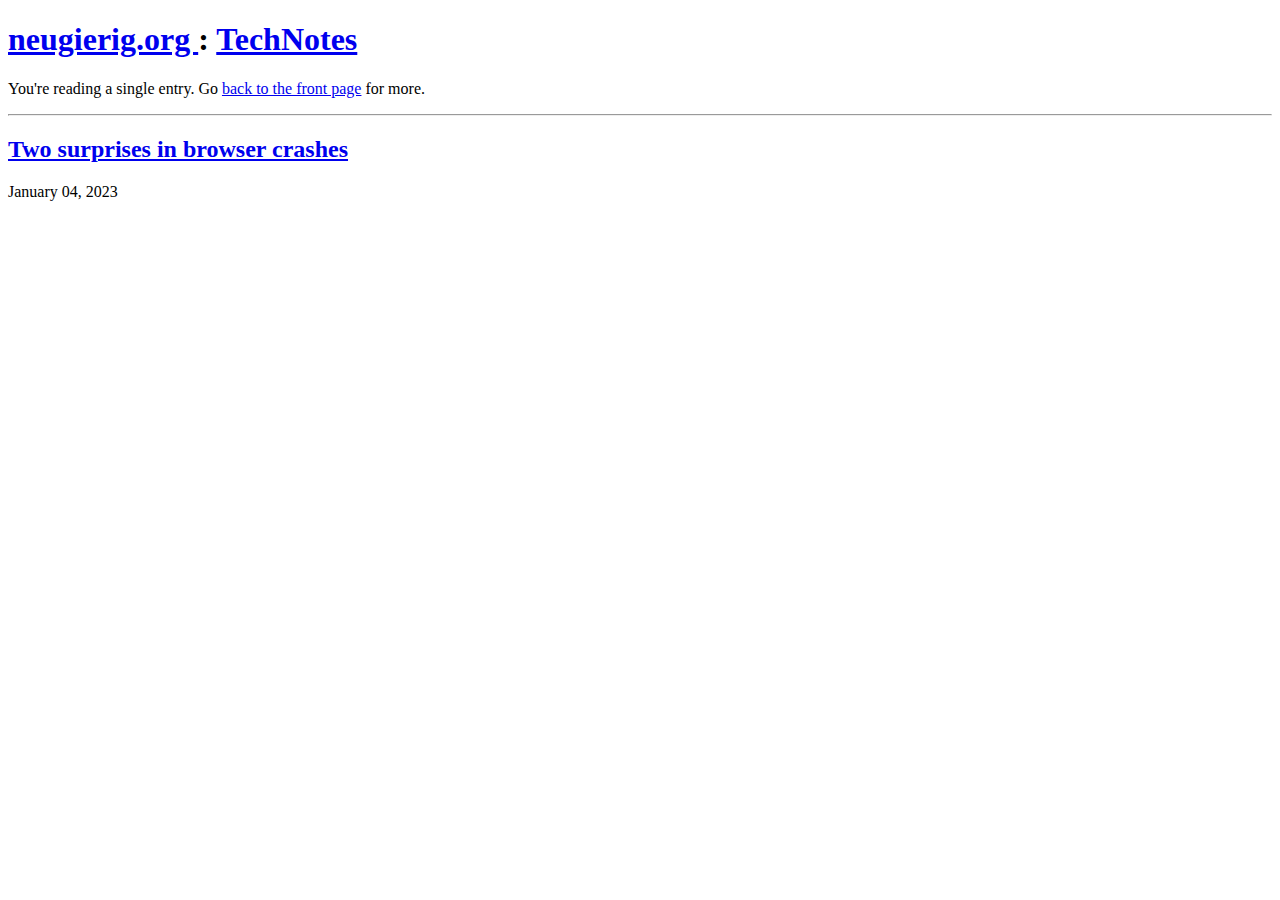
==== index.html @ 21b23c17 "added header" ====
<!DOCTYPE html>
<html lang="en">
<head>
    <meta charset="UTF-8">
    <meta http-equiv="X-UA-Compatible" content="IE=edge">
    <meta name="viewport" content="width=device-width, initial-scale=1.0">
    <title>Tech Notes: Two surprises in browser crashes</title>
    <link rel="stylesheet" href="style.css">
</head>
<body>
    <header>
        <H1>
            <a href="https://neugierig.org/">
                neugierig.org
            </a>
            :
            <a href="https://neugierig.org/software/blog/">TechNotes</a>
        </H1>
        <p>You're reading a single entry. Go <a href="https://neugierig.org/software/blog/">back to the front page</a> for more.</p>
    </header>
    <hr>    
    <h2>    
        <a href="https://neugierig.org/software/blog/2023/01/browser-crashes.html">Two surprises in browser crashes</a> 
            <!-- ovdi stavit da me baca na moju vlastitu stranicu -->
    </h2>
    <p>January 04, 2023</p>
</body>
</html>
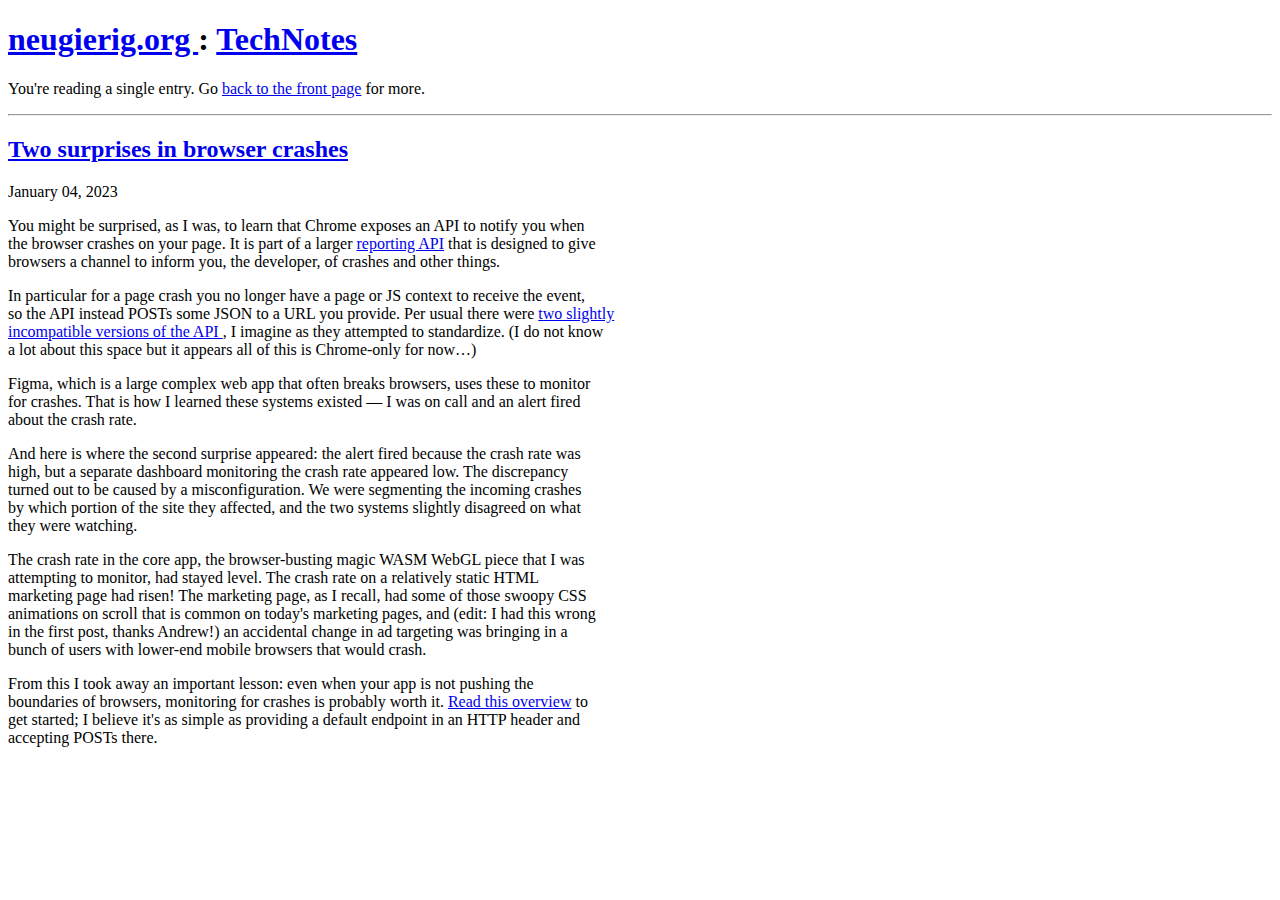
==== commit ffac2766: "adding all paragraphs" ====
--- a/index.html
+++ b/index.html
@@ -24,5 +24,46 @@
             <!-- ovdi stavit da me baca na moju vlastitu stranicu -->
     </h2>
     <p>January 04, 2023</p>
+    <p>
+        You might be surprised, as I was, to learn that Chrome exposes an API to notify you when <br>
+        the browser crashes on your page. It is part of a larger <a href="https://devdocs.io/dom/reporting_api">reporting API</a> that is designed to give <br>
+        browsers a channel to inform you, the developer, of crashes and other things.
+    </p>
+    <p>
+        In particular for a page crash you no longer have a page or JS context to receive the event,<br>
+        so the API instead POSTs some JSON to a URL you provide. Per usual there were 
+        <a href="https://developer.chrome.com/blog/reporting-api-migration/">
+            two slightly <br>
+            incompatible versions of the API
+        </a>
+        , I imagine as they attempted to standardize. (I do not know <br>
+        a lot about this space but it appears all of this is Chrome-only for now…)
+    </p>
+    <p>
+        Figma, which is a large complex web app that often breaks browsers, uses these to monitor <br>
+        for crashes. That is how I learned these systems existed — I was on call and an alert fired <br>
+        about the crash rate.
+    </p>
+    <p>
+        And here is where the second surprise appeared: the alert fired because the crash rate was <br>
+        high, but a separate dashboard monitoring the crash rate appeared low. The discrepancy <br>
+        turned out to be caused by a misconfiguration. We were segmenting the incoming crashes <br>
+        by which portion of the site they affected, and the two systems slightly disagreed on what <br>
+        they were watching.
+    </p>
+    <p>
+        The crash rate in the core app, the browser-busting magic WASM WebGL piece that I was <br>
+        attempting to monitor, had stayed level. The crash rate on a relatively static HTML <br>
+        marketing page had risen! The marketing page, as I recall, had some of those swoopy CSS <br>
+        animations on scroll that is common on today's marketing pages, and (edit: I had this wrong <br>
+        in the first post, thanks Andrew!) an accidental change in ad targeting was bringing in a <br>
+        bunch of users with lower-end mobile browsers that would crash.
+    </p>
+    <p>
+        From this I took away an important lesson: even when your app is not pushing the <br>
+        boundaries of browsers, monitoring for crashes is probably worth it. <a href="https://developer.chrome.com/articles/reporting-api/">Read this overview</a> to <br>
+        get started; I believe it's as simple as providing a default endpoint in an HTTP header and <br>
+        accepting POSTs there.
+    </p>
 </body>
 </html>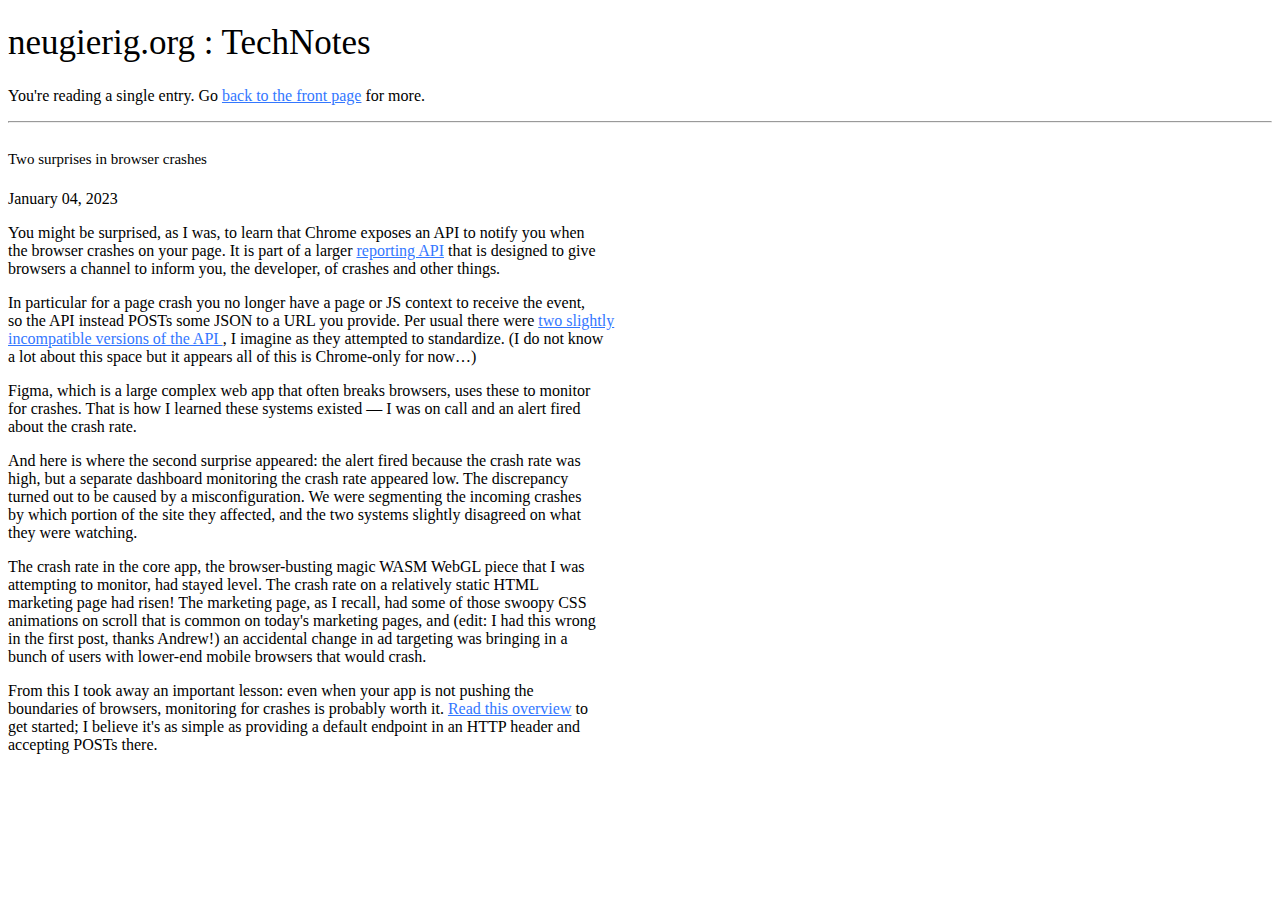
==== commit 145acd04: "making links blue and underlined" ====
--- a/index.html
+++ b/index.html
@@ -9,30 +9,30 @@
 </head>
 <body>
     <header>
-        <H1>
-            <a href="https://neugierig.org/">
+        <H1 class = "mainTitle">
+            <a class = "mainTitle" href="https://neugierig.org/">
                 neugierig.org
             </a>
             :
-            <a href="https://neugierig.org/software/blog/">TechNotes</a>
+            <a class = "mainTitle" href="https://neugierig.org/software/blog/">TechNotes</a>
         </H1>
-        <p>You're reading a single entry. Go <a href="https://neugierig.org/software/blog/">back to the front page</a> for more.</p>
+        <p>You're reading a single entry. Go <a class = "paragraphLink" href="https://neugierig.org/software/blog/">back to the front page</a> for more.</p>
     </header>
     <hr>    
     <h2>    
-        <a href="https://neugierig.org/software/blog/2023/01/browser-crashes.html">Two surprises in browser crashes</a> 
+        <a id = "subtitle" href="https://neugierig.org/software/blog/2023/01/browser-crashes.html">Two surprises in browser crashes</a> 
             <!-- ovdi stavit da me baca na moju vlastitu stranicu -->
     </h2>
     <p>January 04, 2023</p>
     <p>
         You might be surprised, as I was, to learn that Chrome exposes an API to notify you when <br>
-        the browser crashes on your page. It is part of a larger <a href="https://devdocs.io/dom/reporting_api">reporting API</a> that is designed to give <br>
+        the browser crashes on your page. It is part of a larger <a class = "paragraphLink" href="https://devdocs.io/dom/reporting_api">reporting API</a> that is designed to give <br>
         browsers a channel to inform you, the developer, of crashes and other things.
     </p>
     <p>
         In particular for a page crash you no longer have a page or JS context to receive the event,<br>
         so the API instead POSTs some JSON to a URL you provide. Per usual there were 
-        <a href="https://developer.chrome.com/blog/reporting-api-migration/">
+        <a class = "paragraphLink" href="https://developer.chrome.com/blog/reporting-api-migration/">
             two slightly <br>
             incompatible versions of the API
         </a>
@@ -61,7 +61,7 @@
     </p>
     <p>
         From this I took away an important lesson: even when your app is not pushing the <br>
-        boundaries of browsers, monitoring for crashes is probably worth it. <a href="https://developer.chrome.com/articles/reporting-api/">Read this overview</a> to <br>
+        boundaries of browsers, monitoring for crashes is probably worth it. <a class = "paragraphLink" href="https://developer.chrome.com/articles/reporting-api/">Read this overview</a> to <br>
         get started; I believe it's as simple as providing a default endpoint in an HTTP header and <br>
         accepting POSTs there.
     </p>
--- a/style.css
+++ b/style.css
@@ -0,0 +1,27 @@
+.mainTitle{
+    color: black;
+    font-weight: normal;
+    text-decoration: none;
+    font-size: 35px;
+    /* font-family: "Open Sans", sans-serif; */
+}
+a:hover{
+    color: #37f;
+}
+
+.paragraphLink{
+    text-decoration: underline;
+    color: #37f; 
+    /* stavit tocnu */
+}
+
+/* a.paragraphLink:hover{
+    color: blue;
+} */
+
+#subtitle{
+    color: black;
+    font-weight: normal;
+    text-decoration: none;
+    font-size: 15px;
+}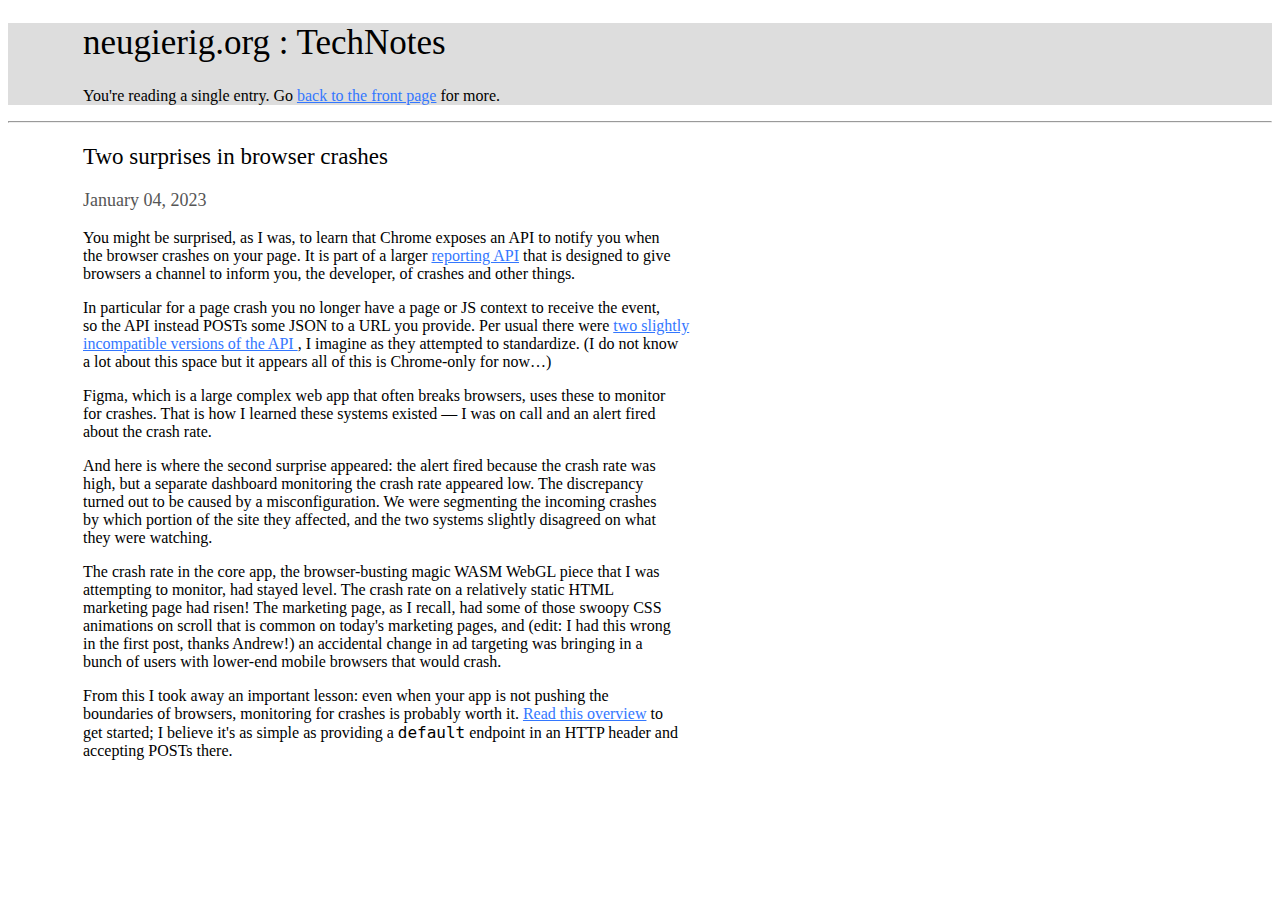
==== commit 7eed714c: "left side padding" ====
--- a/index.html
+++ b/index.html
@@ -8,7 +8,7 @@
     <link rel="stylesheet" href="style.css">
 </head>
 <body>
-    <header>
+    <header class = "content">
         <H1 class = "mainTitle">
             <a class = "mainTitle" href="https://neugierig.org/">
                 neugierig.org
@@ -19,51 +19,53 @@
         <p>You're reading a single entry. Go <a class = "paragraphLink" href="https://neugierig.org/software/blog/">back to the front page</a> for more.</p>
     </header>
     <hr>    
-    <h2>    
-        <a id = "subtitle" href="https://neugierig.org/software/blog/2023/01/browser-crashes.html">Two surprises in browser crashes</a> 
-            <!-- ovdi stavit da me baca na moju vlastitu stranicu -->
-    </h2>
-    <p>January 04, 2023</p>
-    <p>
-        You might be surprised, as I was, to learn that Chrome exposes an API to notify you when <br>
-        the browser crashes on your page. It is part of a larger <a class = "paragraphLink" href="https://devdocs.io/dom/reporting_api">reporting API</a> that is designed to give <br>
-        browsers a channel to inform you, the developer, of crashes and other things.
-    </p>
-    <p>
-        In particular for a page crash you no longer have a page or JS context to receive the event,<br>
-        so the API instead POSTs some JSON to a URL you provide. Per usual there were 
-        <a class = "paragraphLink" href="https://developer.chrome.com/blog/reporting-api-migration/">
-            two slightly <br>
-            incompatible versions of the API
-        </a>
-        , I imagine as they attempted to standardize. (I do not know <br>
-        a lot about this space but it appears all of this is Chrome-only for now…)
-    </p>
-    <p>
-        Figma, which is a large complex web app that often breaks browsers, uses these to monitor <br>
-        for crashes. That is how I learned these systems existed — I was on call and an alert fired <br>
-        about the crash rate.
-    </p>
-    <p>
-        And here is where the second surprise appeared: the alert fired because the crash rate was <br>
-        high, but a separate dashboard monitoring the crash rate appeared low. The discrepancy <br>
-        turned out to be caused by a misconfiguration. We were segmenting the incoming crashes <br>
-        by which portion of the site they affected, and the two systems slightly disagreed on what <br>
-        they were watching.
-    </p>
-    <p>
-        The crash rate in the core app, the browser-busting magic WASM WebGL piece that I was <br>
-        attempting to monitor, had stayed level. The crash rate on a relatively static HTML <br>
-        marketing page had risen! The marketing page, as I recall, had some of those swoopy CSS <br>
-        animations on scroll that is common on today's marketing pages, and (edit: I had this wrong <br>
-        in the first post, thanks Andrew!) an accidental change in ad targeting was bringing in a <br>
-        bunch of users with lower-end mobile browsers that would crash.
-    </p>
-    <p>
-        From this I took away an important lesson: even when your app is not pushing the <br>
-        boundaries of browsers, monitoring for crashes is probably worth it. <a class = "paragraphLink" href="https://developer.chrome.com/articles/reporting-api/">Read this overview</a> to <br>
-        get started; I believe it's as simple as providing a default endpoint in an HTTP header and <br>
-        accepting POSTs there.
-    </p>
+    <div class = "content">
+        <h2>    
+            <a id = "subtitle" href="https://neugierig.org/software/blog/2023/01/browser-crashes.html">Two surprises in browser crashes</a> 
+                <!-- ovdi stavit da me baca na moju vlastitu stranicu -->
+        </h2>
+        <p id = "subtitleDate">January 04, 2023</p>
+        <p>
+            You might be surprised, as I was, to learn that Chrome exposes an API to notify you when <br>
+            the browser crashes on your page. It is part of a larger <a class = "paragraphLink" href="https://devdocs.io/dom/reporting_api">reporting API</a> that is designed to give <br>
+            browsers a channel to inform you, the developer, of crashes and other things.
+        </p>
+        <p>
+            In particular for a page crash you no longer have a page or JS context to receive the event,<br>
+            so the API instead POSTs some JSON to a URL you provide. Per usual there were 
+            <a class = "paragraphLink" href="https://developer.chrome.com/blog/reporting-api-migration/">
+                two slightly <br>
+                incompatible versions of the API
+            </a>
+            , I imagine as they attempted to standardize. (I do not know <br>
+            a lot about this space but it appears all of this is Chrome-only for now…)
+        </p>
+        <p>
+            Figma, which is a large complex web app that often breaks browsers, uses these to monitor <br>
+            for crashes. That is how I learned these systems existed — I was on call and an alert fired <br>
+            about the crash rate.
+        </p>
+        <p>
+            And here is where the second surprise appeared: the alert fired because the crash rate was <br>
+            high, but a separate dashboard monitoring the crash rate appeared low. The discrepancy <br>
+            turned out to be caused by a misconfiguration. We were segmenting the incoming crashes <br>
+            by which portion of the site they affected, and the two systems slightly disagreed on what <br>
+            they were watching.
+        </p>
+        <p>
+            The crash rate in the core app, the browser-busting magic WASM WebGL piece that I was <br>
+            attempting to monitor, had stayed level. The crash rate on a relatively static HTML <br>
+            marketing page had risen! The marketing page, as I recall, had some of those swoopy CSS <br>
+            animations on scroll that is common on today's marketing pages, and (edit: I had this wrong <br>
+            in the first post, thanks Andrew!) an accidental change in ad targeting was bringing in a <br>
+            bunch of users with lower-end mobile browsers that would crash.
+        </p>
+        <p>
+            From this I took away an important lesson: even when your app is not pushing the <br>
+            boundaries of browsers, monitoring for crashes is probably worth it. <a class = "paragraphLink" href="https://developer.chrome.com/articles/reporting-api/">Read this overview</a> to <br>
+            get started; I believe it's as simple as providing a <span id = "defaultWord">default</span> endpoint in an HTTP header and <br>
+            accepting POSTs there.
+        </p>
+    </div>
 </body>
 </html>--- a/style.css
+++ b/style.css
@@ -9,19 +9,33 @@
     color: #37f;
 }
 
+header{
+    background: #ddd;
+}
+
+.content{
+    padding-left: 75px;
+}
+
+
 .paragraphLink{
     text-decoration: underline;
     color: #37f; 
     /* stavit tocnu */
 }
 
-/* a.paragraphLink:hover{
-    color: blue;
-} */
-
 #subtitle{
     color: black;
     font-weight: normal;
     text-decoration: none;
-    font-size: 15px;
+    font-size: 23px;
+}
+
+#subtitleDate{
+    color:  #555;
+    font-size: 18px;
+}
+
+#defaultWord{
+    font-family: WebKitBugWorkaround, monospace;
 }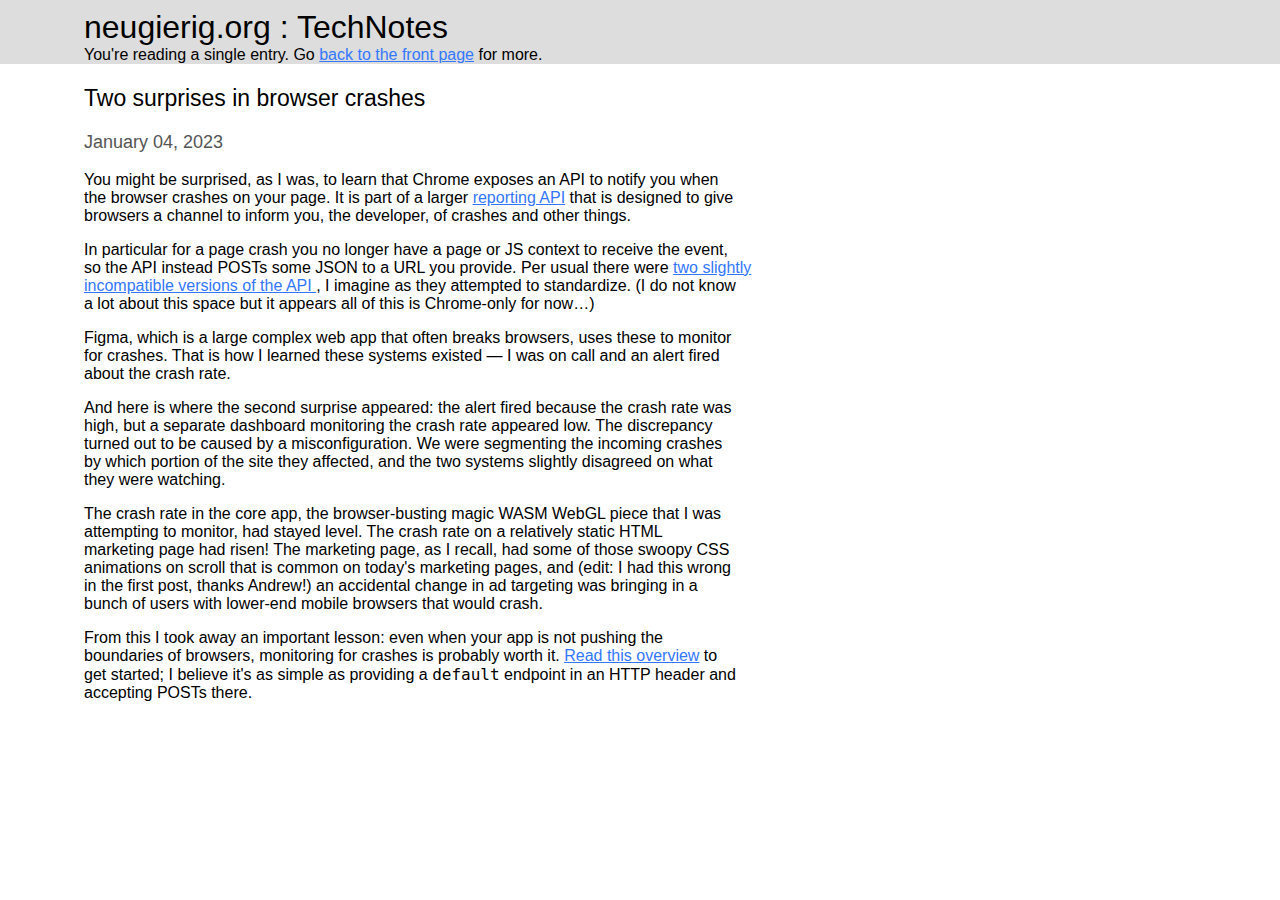
==== commit 23093589: "bringing header background to the top" ====
--- a/index.html
+++ b/index.html
@@ -16,9 +16,8 @@
             :
             <a class = "mainTitle" href="https://neugierig.org/software/blog/">TechNotes</a>
         </H1>
-        <p>You're reading a single entry. Go <a class = "paragraphLink" href="https://neugierig.org/software/blog/">back to the front page</a> for more.</p>
-    </header>
-    <hr>    
+        <p class = "description">You're reading a single entry. Go <a class = "paragraphLink" href="https://neugierig.org/software/blog/">back to the front page</a> for more.</p>
+    </header> 
     <div class = "content">
         <h2>    
             <a id = "subtitle" href="https://neugierig.org/software/blog/2023/01/browser-crashes.html">Two surprises in browser crashes</a> 
--- a/style.css
+++ b/style.css
@@ -1,9 +1,26 @@
+@font-face {
+    font-family: 'Open Sans';
+    font-style: normal;
+    font-weight: 400;
+    src: local('Open Sans'), local('OpenSans'), url(https://themes.googleusercontent.com/static/fonts/opensans/v7/cJZKeOuBrn4kERxqtaUH3T8E0i7KZn-EPnyo3HZu7kw.woff), url(OpenSans.woff) format('woff');
+}
+
+body{
+    font-family: "Open Sans", sans-serif;
+    font-style: normal;
+    margin: 0px;
+    margin-bottom: 70px;
+}
+
 .mainTitle{
     color: black;
     font-weight: normal;
     text-decoration: none;
-    font-size: 35px;
-    /* font-family: "Open Sans", sans-serif; */
+    font-size: 32px;
+    margin-bottom: 0px;
+    margin-top: 0px;
+    padding-top: 9px
+
 }
 a:hover{
     color: #37f;
@@ -14,14 +31,13 @@
 }
 
 .content{
-    padding-left: 75px;
+    padding-left: 84px;
 }
 
 
 .paragraphLink{
     text-decoration: underline;
     color: #37f; 
-    /* stavit tocnu */
 }
 
 #subtitle{
@@ -38,4 +54,9 @@
 
 #defaultWord{
     font-family: WebKitBugWorkaround, monospace;
+}
+
+.description{
+    margin-top: 0px;
+    margin-bottom: 0px;
 }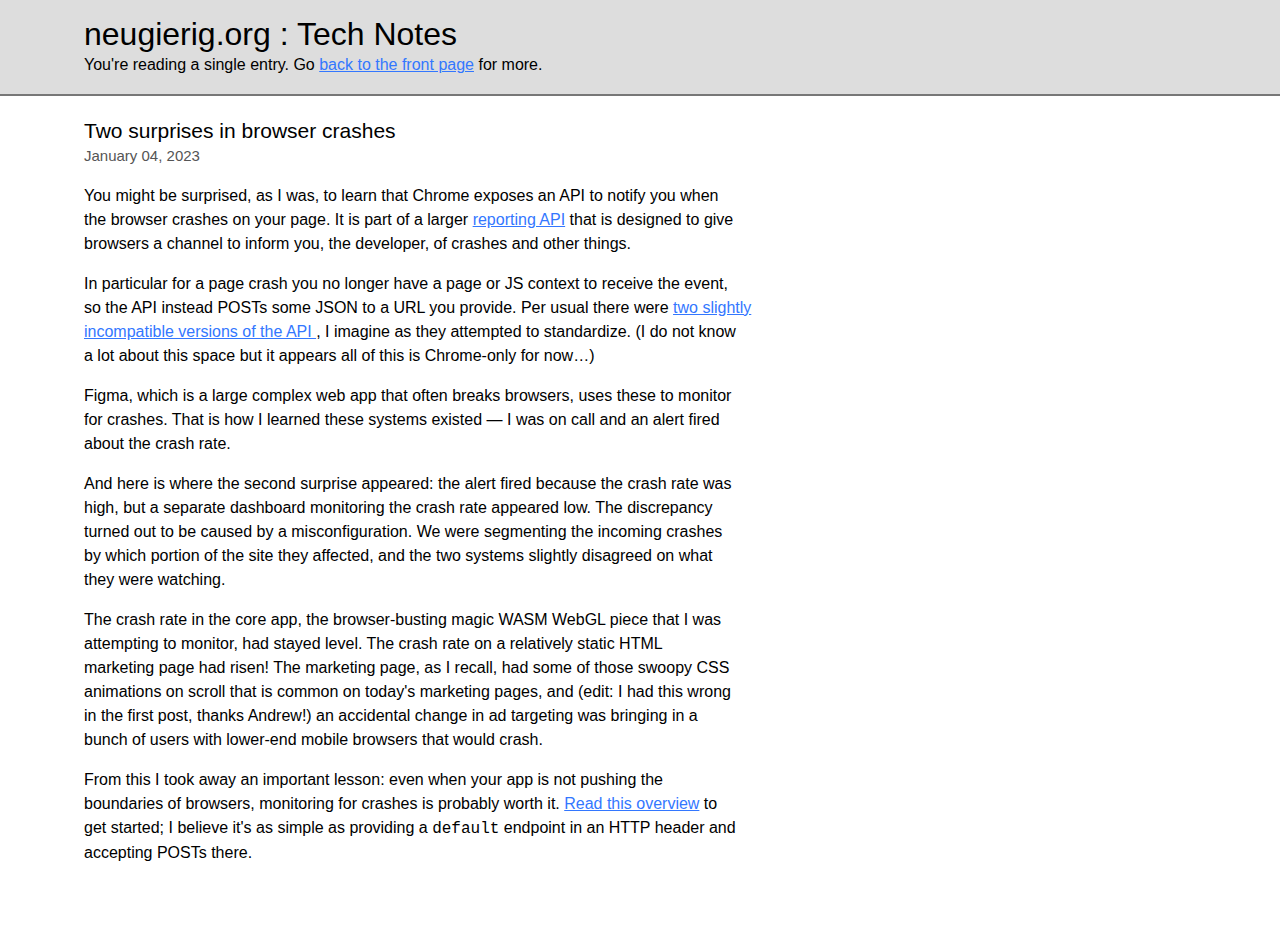
==== commit 72771375: "adding Tech Notes" ====
--- a/index.html
+++ b/index.html
@@ -10,20 +10,18 @@
 <body>
     <header class = "content">
         <H1 class = "mainTitle">
-            <a class = "mainTitle" href="https://neugierig.org/">
-                neugierig.org
-            </a>
+            <a class = "mainTitle" href="https://neugierig.org/">neugierig.org</a>
             :
-            <a class = "mainTitle" href="https://neugierig.org/software/blog/">TechNotes</a>
+            <a class = "mainTitle" href="https://neugierig.org/software/blog/">Tech Notes</a>
         </H1>
         <p class = "description">You're reading a single entry. Go <a class = "paragraphLink" href="https://neugierig.org/software/blog/">back to the front page</a> for more.</p>
     </header> 
     <div class = "content">
         <h2>    
-            <a id = "subtitle" href="https://neugierig.org/software/blog/2023/01/browser-crashes.html">Two surprises in browser crashes</a> 
+            <a class = "subtitle" href="https://neugierig.org/software/blog/2023/01/browser-crashes.html">Two surprises in browser crashes</a> 
                 <!-- ovdi stavit da me baca na moju vlastitu stranicu -->
         </h2>
-        <p id = "subtitleDate">January 04, 2023</p>
+        <p class = "subtitleDate">January 04, 2023</p>
         <p>
             You might be surprised, as I was, to learn that Chrome exposes an API to notify you when <br>
             the browser crashes on your page. It is part of a larger <a class = "paragraphLink" href="https://devdocs.io/dom/reporting_api">reporting API</a> that is designed to give <br>
--- a/style.css
+++ b/style.css
@@ -12,6 +12,14 @@
     margin-bottom: 70px;
 }
 
+p{
+    line-height: 24px;
+}
+
+h2{
+    margin-bottom: 0px;
+}
+
 .mainTitle{
     color: black;
     font-weight: normal;
@@ -19,15 +27,17 @@
     font-size: 32px;
     margin-bottom: 0px;
     margin-top: 0px;
-    padding-top: 9px
+    padding-top: 16px
+}
 
-}
 a:hover{
     color: #37f;
 }
 
 header{
     background: #ddd;
+    border-bottom: solid 2px #777;
+
 }
 
 .content{
@@ -40,16 +50,19 @@
     color: #37f; 
 }
 
-#subtitle{
+.subtitle{
     color: black;
     font-weight: normal;
     text-decoration: none;
-    font-size: 23px;
+    font-size: 21px;
 }
 
-#subtitleDate{
+
+.subtitleDate{
     color:  #555;
-    font-size: 18px;
+    font-size: 15px;
+    margin-top: 0px;
+    padding-right: 10px;
 }
 
 #defaultWord{
@@ -59,4 +72,10 @@
 .description{
     margin-top: 0px;
     margin-bottom: 0px;
+    padding-bottom: 17px;
+}
+
+.indentedParagraph{
+    font-size: 16px;
+    padding-left: 96px;
 }